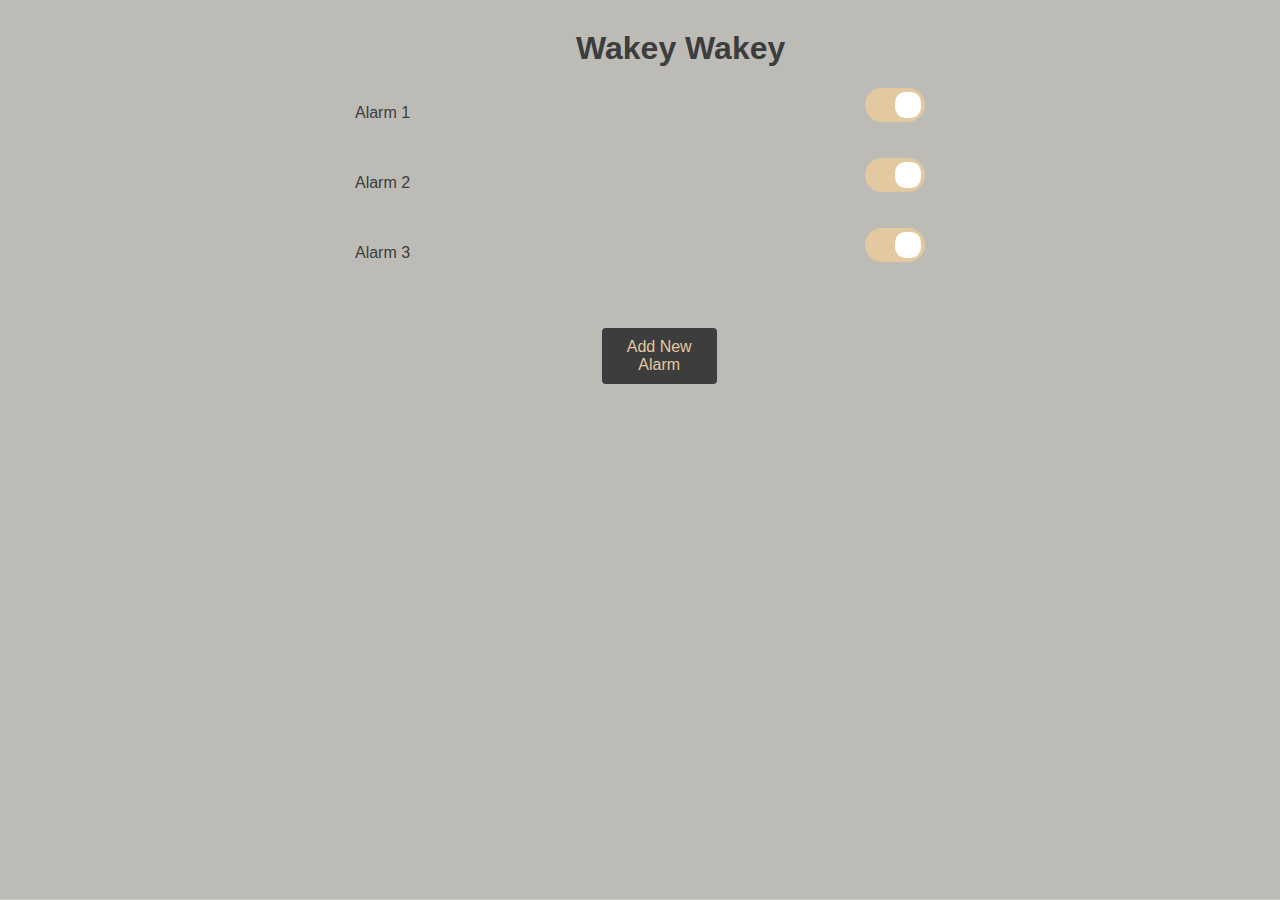
==== alarm_sketch/data/index.html @ 83b4e0f1 "update index html" ====
<!DOCTYPE html>
<html lang="en">
<!--link rel="stylesheet" href="style.css" type='text/css'-->

<head>
  <meta charset="UTF-8" />
  <meta name="viewport" content="width=device-width, initial-scale=1.0" />
  <title >Wakey Wakey</title>
  <style>
    body {
      font-family: Arial, sans-serif;

      color: #3d3d3d;
      background-color: #bcbbb5;
      margin: 0;
      padding: 0;
    }

    h1 {
      margin-top: 30px;
      margin-left: 45%;
    }

    ul {
      list-style-type: none;
      padding: 0;
    }

    .alarm-element {
      display: flex;
      justify-content: space-evenly;
      gap: 100px;
      margin-bottom: 20px;
    }

    .alarm-element:not(:last-child)::after {
      content: "";
      position: absolute;
      bottom: 0;
      left: 0;
      width: 100%;
      border-bottom: 1px solid #ccc;
    }

    .alarm-list {
      display: flex;
      justify-content: space-between;
    }

    .button {
      display: inline-block;
      width: 9%;
      margin: 30px auto;
      padding: 10px 20px;
      background-color: #3d3d3d;
      color: #e2c9a0;
      border: none;
      border-radius: 4px;
      cursor: pointer;
      text-decoration: none;
      font-size: 16px;
      margin-left: 47%;
    }

    .button:hover {
      color: #bcbbb5;
    }

    .switch {
      position: relative;
      display: inline-block;
      width: 60px;
      height: 34px;
    }

    .switch input {
      opacity: 0;
      width: 0;
      height: 0;
    }

    .slider {
      position: absolute;
      cursor: pointer;
      top: 0;
      left: 0;
      right: 0;
      bottom: 0;
      background-color: #ccc;
      -webkit-transition: 0.4s;
      transition: 0.4s;
    }

    .slider:before {
      position: absolute;
      content: "";
      height: 26px;
      width: 26px;
      left: 4px;
      bottom: 4px;
      background-color: white;
      -webkit-transition: 0.4s;
      transition: 0.4s;
    }

    input:checked+.slider {
      background-color: #e2c9a0;
    }

    input:focus+.slider {
      box-shadow: 0 0 1px #e2c9a0;
    }

    input:checked+.slider:before {
      -webkit-transform: translateX(26px);
      -ms-transform: translateX(26px);
      transform: translateX(26px);
    }

    /* Rounded sliders */
    .slider.round {
      border-radius: 34px;
    }

    .slider.round:before {
      border-radius: 40%;
    }

    .form-container {
      display: none;
      max-width: 400px;
      margin-left: 40%;
      padding: 20px;
      border: 1px solid #ccc;
      border-radius: 10px;
      
    }
    .form{
      margin-top: 7%;
    }


    .form-container input[type="text"] {
      width: 28%;
      padding: 10px;
      margin-left: 20px;
      border: none;
      background: #3d3d3d;
      color: #ccc;
      border-radius: 10px;
      font-size: 13px;
      margin-bottom: 25px;
      
    }

    .form-container input[type="text"]:focus,
    input[type="time"]:focus {
      outline: none;
    }

    .form-container input[type="time"] {
      width: 30%;
      padding: 7px;
      margin-left: 27px;
      border: none;
      background: #3d3d3d;
      color: #ccc;
      border-radius: 10px;
      font-size: 13px;
      margin-bottom: 25px;
      
    }

    

    .day-list {
      margin-left: 22%;
      display: block;
      list-style-type: none;
      padding: 0;
     
    }
    

    .days, .day-list{
      font-size: 16px;
      padding: 5px;
    }
    
    .alarm_name, .alarm_time{
      
      margin-left: 22%;
      font-size: 16px;
      
    }

    .submit {
      display: inline-block;
     
      margin: 30px auto;
      padding: 10px 20px;
      background-color: #3d3d3d;
      color: #e2c9a0;
      border: none;
      border-radius: 4px;
      cursor: pointer;
      text-decoration: none;
      font-size: 16px;
      margin-left: 35%;
      width: 29%;
      padding: 10px;
      
    }
    .checkbox, .checkbox:focus{
      accent-color: #3d3d3d;
      outline: none;
    }
    @media only screen and (device-width: 390px) 
    and (device-height: 844px) 
    and (-webkit-device-pixel-ratio: 3)  { 

      h1 {
      margin-top: 30px;
      margin-left: 25%;
    }
    .button {
      margin-left: 28%;
      width: 50%;
    }


    .form-container {
      position:fixed;
      display: none;
      top: 5%;
      left: 1%;
      margin-left: 3%;
      width:90%;
      padding: 2px;
      font-size: 17px;
      border: 1px solid #ccc;
      border-radius: 10px;
      
    }
    
    }
    
  </style>
</head>

<body>
  <h1 id="title" >Wakey Wakey</h1>

  <ul id="alarm-list">
    <li class="alarm-element">
      <span>
        <p>Alarm 1</p>
      </span>

      <label class="switch">
        <input type="checkbox" checked />
        <span class="slider round"></span>
      </label>
    </li>

    <li class="alarm-element">
      <span>
        <p>Alarm 2</p>
      </span>

      <label class="switch">
        <input type="checkbox" checked />
        <span class="slider round"></span>
      </label>
    </li>

    <li class="alarm-element">
      <span>
        <p>Alarm 3</p>
      </span>

      <label class="switch">
        <input type="checkbox" checked />
        <span class="slider round"></span>
      </label>
    </li>
  </ul>

 <button href="#" id="button" class="button" onclick="openForm()">Add New Alarm</button> 
  <div id="myForm" class="form-container">
    <form class="form" action="/submit_alarm" method="post">

      <label class="alarm_name">Alarm Name</label>
      <input type="text" id="alarm_name" name="alarm_name" required /><br /><br />

      <label class="alarm_time">Alarm Time</label>
      <input type="time" id="alarm_time" name="alarm_time" required /><br /><br />

      <label class="day-list">Repeat on:</label>

      <ul class="day-list">
        <li class="days">
          <label><input class="checkbox" type="checkbox"> Monday</label>
        </li>
        <li class="days">
          <label><input class="checkbox" type="checkbox"> Tuesday</label>
        </li>
        <li class="days">
          <label><input class="checkbox" type="checkbox"> Wednesday</label>
        </li>
        <li class="days">
          <label><input class="checkbox" type="checkbox"> Thursday</label>
        </li>
        <li class="days">
          <label><input class="checkbox" type="checkbox"> Friday</label>
        </li>
        <li class="days">
          <label ><input class="checkbox" type="checkbox"> Saturday</label>
        </li>
        <li class="days">
          <label><input class="checkbox" type="checkbox"> Sunday</label>
        </li>
      </ul>
      <button class="submit" onclick="sendData()" >Set Alarm</button> 
    </form>
  </div>
  <script>


    function openForm() {
      document.getElementById("myForm").style.display = "block";
      
      let myMediaQuery = window.matchMedia('(max-width: 500px)');
    
      if(myMediaQuery.matches) {
      document.getElementById("alarm-list").style.display = "none";
      document.getElementById("button").style.display = "none";
      document.getElementById("title").style.display = "none";
   }
}


  
  function sendData() {
    var data = document.getElementById('alarm_name').value;
    var xhr = new XMLHttpRequest();
    xhr.open("POST", "/saveData", true);
    xhr.setRequestHeader('Content-Type', 'application/x-www-form-urlencoded');
    xhr.send('data=' + encodeURIComponent(data));
    xhr.onload = function() {
      if (xhr.status === 200) {
        console.log('Data saved successfully.');
      } else {
        console.log('Error saving data.');
      }
    };
  }

  window.addEventListener('DOMContentLoaded', () => {
    fetchData();
  });

  function fetchData() {
    var xhr = new XMLHttpRequest();
    xhr.open("GET", "/getData", true);
    xhr.onreadystatechange = function() {
      if (xhr.readyState === 4 && xhr.status === 200) {
        var data = xhr.responseText;
        document.getElementById('alarm_name').value = data;
      }
    };
    xhr.send();
  }


  </script>
</body>

</html>
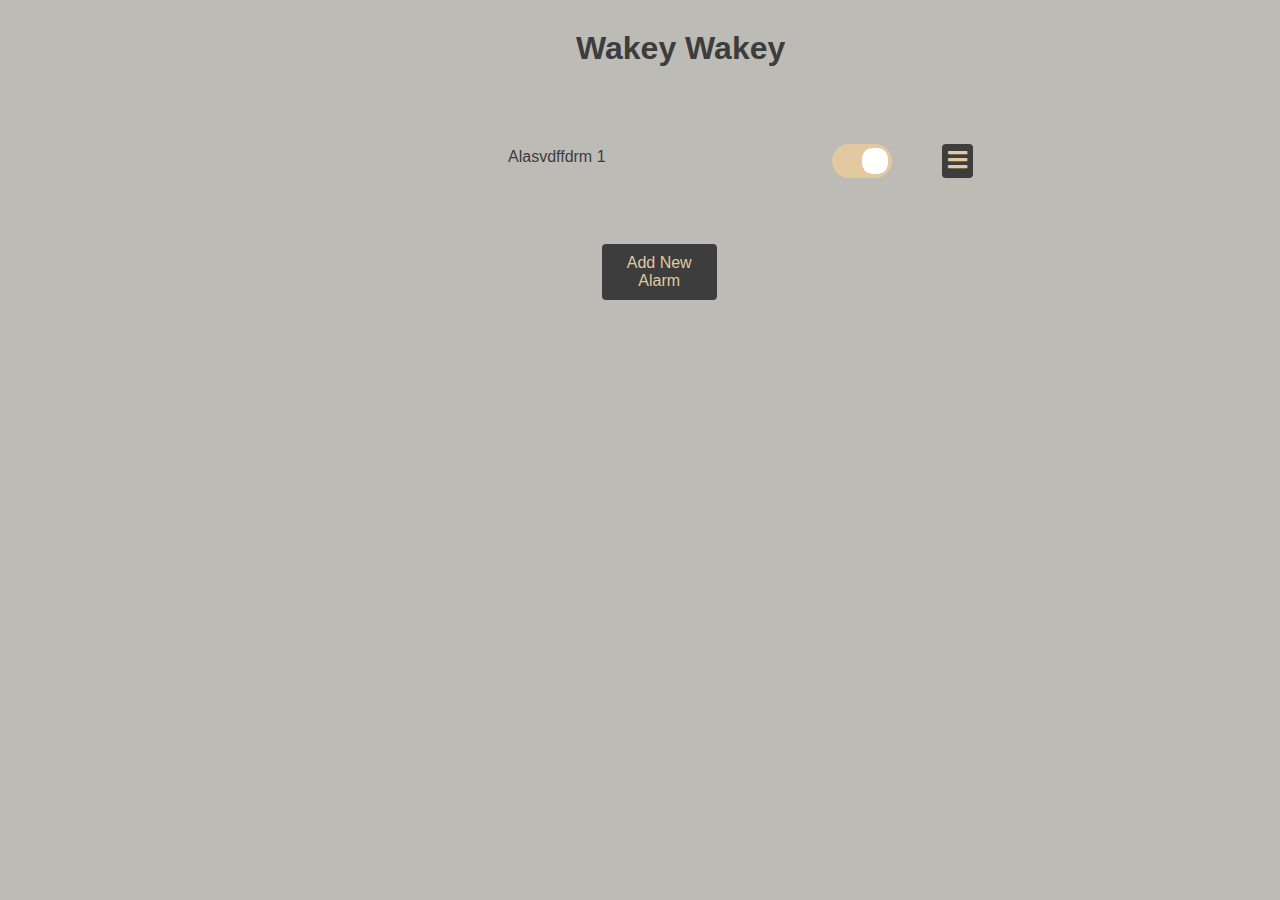
==== commit 6e3d30af: "update index html" ====
--- a/alarm_sketch/data/index.html
+++ b/alarm_sketch/data/index.html
@@ -1,379 +1,650 @@
 <!DOCTYPE html>
 <html lang="en">
-<!--link rel="stylesheet" href="style.css" type='text/css'-->
-
-<head>
-  <meta charset="UTF-8" />
-  <meta name="viewport" content="width=device-width, initial-scale=1.0" />
-  <title >Wakey Wakey</title>
-  <style>
-    body {
-      font-family: Arial, sans-serif;
-
-      color: #3d3d3d;
-      background-color: #bcbbb5;
-      margin: 0;
-      padding: 0;
-    }
-
-    h1 {
-      margin-top: 30px;
-      margin-left: 45%;
-    }
-
-    ul {
-      list-style-type: none;
-      padding: 0;
-    }
-
-    .alarm-element {
-      display: flex;
-      justify-content: space-evenly;
-      gap: 100px;
-      margin-bottom: 20px;
-    }
-
-    .alarm-element:not(:last-child)::after {
-      content: "";
-      position: absolute;
-      bottom: 0;
-      left: 0;
-      width: 100%;
-      border-bottom: 1px solid #ccc;
-    }
-
-    .alarm-list {
+  <!--link rel="stylesheet" href="style.css" type='text/css'-->
+
+  <head>
+    <meta charset="UTF-8" />
+    <meta name="viewport" content="width=device-width, initial-scale=1.0" />
+    <link
+      rel="stylesheet"
+      href="https://cdnjs.cloudflare.com/ajax/libs/font-awesome/5.15.3/css/all.min.css"
+    />
+    <title>Wakey Wakey</title>
+    <style>
+      body {
+        font-family: Arial, sans-serif;
+
+        color: #3d3d3d;
+        background-color: #bcbbb5;
+        margin: 0;
+        padding: 0;
+      }
+
+      h1 {
+        margin-top: 30px;
+        margin-left: 45%;
+      }
+
+      .two-column-list {
+        display: flex;
+        list-style-type: none;
+        flex: 1;
+        margin-left: 35%;
+        gap: 20%;
+      }
+
+      .alarm-element {
+        display: flex;
+        list-style-type: none;
+        gap: 20px;
+        margin-top: 28px;
+        margin-left: 20px;
+      }
+
+      .button {
+        /**display: inline-block;*/
+        width: 9%;
+        margin: 30px auto;
+        padding: 10px 20px;
+        background-color: #3d3d3d;
+        color: #e2c9a0;
+        border: none;
+        border-radius: 4px;
+        cursor: pointer;
+        text-decoration: none;
+        font-size: 16px;
+        margin-left: 47%;
+      }
+
+      .button:hover {
+        color: #bcbbb5;
+      }
+
+      .switch {
+        margin-right: 30px;
+        position: relative;
+        /** display: inline-block;*/
+        width: 60px;
+        height: 34px;
+        margin-top: 12px;
+      }
+
+      .switch input {
+        opacity: 0;
+        width: 0;
+        height: 0;
+      }
+
+      .slider {
+        position: absolute;
+        cursor: pointer;
+        top: 0;
+        left: 0;
+        right: 0;
+        bottom: 0;
+        background-color: #ccc;
+        -webkit-transition: 0.4s;
+        transition: 0.4s;
+      }
+
+      .slider:before {
+        position: absolute;
+        content: "";
+        height: 26px;
+        width: 26px;
+        left: 4px;
+        bottom: 4px;
+        background-color: white;
+        -webkit-transition: 0.4s;
+        transition: 0.4s;
+      }
+
+      input:checked + .slider {
+        background-color: #e2c9a0;
+      }
+
+      input:focus + .slider {
+        box-shadow: 0 0 1px #e2c9a0;
+      }
+
+      input:checked + .slider:before {
+        -webkit-transform: translateX(26px);
+        -ms-transform: translateX(26px);
+        transform: translateX(26px);
+      }
+
+      /* Rounded sliders */
+      .slider {
+        border-radius: 34px;
+      }
+
+      .slider:before {
+        border-radius: 40%;
+      }
+
+      .toggler {
+        background-color: #3d3d3d;
+        color: #e2c9a0;
+        border: none;
+        border-radius: 4px;
+        cursor: pointer;
+        text-decoration: none;
+        font-size: 22px;
+        margin-top: 12px;
+      }
+      .form-container {
+        display: none;
+        max-width: 400px;
+        margin-left: 40%;
+        padding: 20px;
+        border: 1px solid #ccc;
+        border-radius: 10px;
+      }
+      .form {
+        margin-top: 7%;
+        font-size: 20px;
+      }
+
+      .form-container input[type="text"] {
+        width: 28%;
+        padding: 10px;
+        margin-left: 20px;
+        border: none;
+        background: #3d3d3d;
+        color: #ccc;
+        border-radius: 10px;
+        font-size: 20px;
+        margin-bottom: 25px;
+      }
+
+      .form-container input[type="text"]:focus,
+      input[type="time"]:focus {
+        outline: none;
+      }
+
+      .form-container input[type="time"] {
+        width: 30%;
+        padding: 7px;
+        margin-left: 27px;
+        border: none;
+        background: #3d3d3d;
+        color: #ccc;
+        border-radius: 10px;
+        font-size: 17px;
+        margin-bottom: 25px;
+      }
+
+      .day_list {
+        margin-left: 22%;
+        /**display: block;*/
+        list-style-type: none;
+        padding: 0;
+        font-size: 20px;
+      }
+
+      .days,
+      .day_list {
+        font-size: 20px;
+        padding: 5px;
+      }
+
+      .alarm_name,
+      .alarm_time {
+        font-size: 20px;
+        margin-left: 22%;
+      }
+
+      .submit {
+        /**display: inline-block;*/
+
+        margin: 30px auto;
+        padding: 10px 20px;
+        background-color: #3d3d3d;
+        color: #e2c9a0;
+        border: none;
+        border-radius: 4px;
+        cursor: pointer;
+        text-decoration: none;
+        font-size: 16px;
+        margin-left: 35%;
+        width: 29%;
+        padding: 10px;
+      }
+
+      .cancel {
+        /**display: inline-block;*/
+
+        padding: 10px 20px;
+        background-color: #3d3d3d;
+        color: #e2c9a0;
+        border: none;
+        border-radius: 4px;
+        cursor: pointer;
+        text-decoration: none;
+        font-size: 12px;
+        margin-left: 39%;
+        width: 20%;
+       
+      }
+      .checkbox,
+      .checkbox:focus {
+        accent-color: #3d3d3d;
+
+        outline: none;
+        font-size: 20px;
+      }
+      .timeset {
+          display: flex;
+          justify-content: space-between;
+          gap: 50px;
+          margin-top: 20px;
+          
+          margin-right: 27px;
+          border: none;
+          border-radius: 10px;
+          font-size: 17px;
+          margin-bottom: 25px;
+         
+        }
+
+        #settings{
+          max-width: 500px;
+          margin-left: 36%;
+        }
+      .dayssettings {
       display: flex;
       justify-content: space-between;
+
+      gap: 100px;
+      margin-bottom: 5px;
     }
-
-    .button {
-      display: inline-block;
-      width: 9%;
-      margin: 30px auto;
-      padding: 10px 20px;
-      background-color: #3d3d3d;
-      color: #e2c9a0;
-      border: none;
-      border-radius: 4px;
-      cursor: pointer;
-      text-decoration: none;
-      font-size: 16px;
-      margin-left: 47%;
+      #days {
+      align-self: flex-start;
     }
 
-    .button:hover {
-      color: #bcbbb5;
-    }
-
-    .switch {
-      position: relative;
-      display: inline-block;
-      width: 60px;
-      height: 34px;
-    }
-
-    .switch input {
-      opacity: 0;
-      width: 0;
-      height: 0;
-    }
-
-    .slider {
-      position: absolute;
-      cursor: pointer;
-      top: 0;
-      left: 0;
-      right: 0;
-      bottom: 0;
-      background-color: #ccc;
-      -webkit-transition: 0.4s;
-      transition: 0.4s;
-    }
-
-    .slider:before {
-      position: absolute;
-      content: "";
-      height: 26px;
-      width: 26px;
-      left: 4px;
-      bottom: 4px;
-      background-color: white;
-      -webkit-transition: 0.4s;
-      transition: 0.4s;
-    }
-
-    input:checked+.slider {
-      background-color: #e2c9a0;
-    }
-
-    input:focus+.slider {
-      box-shadow: 0 0 1px #e2c9a0;
-    }
-
-    input:checked+.slider:before {
-      -webkit-transform: translateX(26px);
-      -ms-transform: translateX(26px);
-      transform: translateX(26px);
-    }
-
-    /* Rounded sliders */
-    .slider.round {
-      border-radius: 34px;
-    }
-
-    .slider.round:before {
-      border-radius: 40%;
-    }
-
-    .form-container {
-      display: none;
-      max-width: 400px;
-      margin-left: 40%;
-      padding: 20px;
-      border: 1px solid #ccc;
-      border-radius: 10px;
-      
-    }
-    .form{
-      margin-top: 7%;
-    }
-
-
-    .form-container input[type="text"] {
-      width: 28%;
-      padding: 10px;
-      margin-left: 20px;
-      border: none;
-      background: #3d3d3d;
-      color: #ccc;
-      border-radius: 10px;
-      font-size: 13px;
-      margin-bottom: 25px;
-      
-    }
-
-    .form-container input[type="text"]:focus,
-    input[type="time"]:focus {
-      outline: none;
-    }
-
-    .form-container input[type="time"] {
-      width: 30%;
-      padding: 7px;
-      margin-left: 27px;
-      border: none;
-      background: #3d3d3d;
-      color: #ccc;
-      border-radius: 10px;
-      font-size: 13px;
-      margin-bottom: 25px;
-      
-    }
-
-    
-
-    .day-list {
-      margin-left: 22%;
-      display: block;
-      list-style-type: none;
-      padding: 0;
-     
+    .alarm_settings_time{
+      margin-left: 10%;
     }
     
 
-    .days, .day-list{
-      font-size: 16px;
-      padding: 5px;
-    }
-    
-    .alarm_name, .alarm_time{
-      
-      margin-left: 22%;
-      font-size: 16px;
-      
-    }
-
-    .submit {
-      display: inline-block;
+      @media only screen and (device-width: 390px) and (device-height: 844px) and (-webkit-device-pixel-ratio: 3) {
+        h1 {
+          margin-top: 30px;
+          margin-left: 24%;
+        }
+        .button {
+          margin-left: 26%;
+          width: 50%;
+        }
+
+        .form-container {
+          position: fixed;
+          display: none;
+          top: 5%;
+          left: 1%;
+          margin-left: 3%;
+          width: 90%;
+          padding: 2px;
+          font-size: 17px;
+          border: 1px solid #ccc;
+          border-radius: 10px;
+        }
+
+        .two-column-list {
+          margin-left: 3%;
+        }
+        
+      }
+    </style>
+  </head>
+
+  <body>
+    <h1 id="title">Wakey Wakey</h1>
+
+    <div class="two-column-list">
+      <ul class="alarm_list" id="alarm_list1">
+        <li class="alarm-element">
+          <span>
+            <p>Alasvdffdrm 1</p>
+          </span>
+        </li>
+        <!-- 
+        <li class="alarm-element">
+          <span>
+            <p>Alasvdffdrm 1</p>
+          </span>
+        </li>
+        <li class="alarm-element">
+          <span>
+            <p>Alasvdffdrm 1</p>
+          </span>
+        </li>
+-->
+      </ul>
+
+      <ul class="alarm_list" id="alarm_list2">
+        <li class="alarm-element">
+          <label class="switch">
+            <input type="checkbox" checked />
+            <span class="slider"></span>
+          </label>
+
+          <button  id="toggler" class="toggler" onclick="togglesettings()" >
+            <i class="fas fa-bars"></i>
+          </button>
+        </li>
+        <!-- 
+        <li class="alarm-element">
+          <label class="switch">
+            <input type="checkbox" checked />
+            <span class="slider"></span>
+          </label>
+        </li>
+        <li class="alarm-element">
+          <label class="switch">
+            <input type="checkbox" checked />
+            <span class="slider"></span>
+          </label>
+        </li>
+      --></ul>
+    </div>
+
+    <ul id="settingslist">
+      <div id="settings" class="form-container">
+        <form >
+          <div class="timeset">
+            <label for="alarm_time" class="alarm_settings_time">Alarm Time</label>
+
+            <input
+              type="time"
+              id="alarm_settings_time"
+              name="alarm_time"
+              required
+            /><br /><br />
+            <label for="timeset" id="timeset">time set</label>
+          </div>
+          <ul id="day_list" class="day_settings_list">
+            <li class="dayssettings">
+              <span>
+                <p id="day">Monday</p>
+              </span>
+
+              <label class="switch">
+                <input type="checkbox" checked />
+                <span class="slider round"></span>
+              </label>
+            </li>
+            <li class="dayssettings">
+              <span>
+                <p id="day">Tuesday</p>
+              </span>
+
+              <label class="switch">
+                <input type="checkbox" checked />
+                <span class="slider round"></span>
+              </label>
+            </li>
+            <li class="dayssettings">
+              <span>
+                <p id="day">Wednesday</p>
+              </span>
+
+              <label class="switch">
+                <input type="checkbox" checked />
+                <span class="slider round"></span>
+              </label>
+            </li>
+            <li class="dayssettings">
+              <span>
+                <p id="day">Thursday</p>
+              </span>
+
+              <label class="switch">
+                <input type="checkbox" checked />
+                <span class="slider round"></span>
+              </label>
+            </li>
+            <li class="dayssettings">
+              <span>
+                <p id="day">Friday</p>
+              </span>
+
+              <label class="switch">
+                <input type="checkbox" checked />
+                <span class="slider round"></span>
+              </label>
+            </li>
+            <li class="dayssettings">
+              <span>
+                <p id="day">Saturday</p>
+              </span>
+
+              <label class="switch">
+                <input type="checkbox" checked />
+                <span class="slider round"></span>
+              </label>
+            </li>
+            <li class="dayssettings">
+              <span>
+                <p id="day">Sunday</p>
+              </span>
+
+              <label class="switch">
+                <input type="checkbox" checked />
+                <span class="slider round"></span>
+              </label>
+            </li>
+          </ul>
+          <input class="submit" type="submit" value="Submit" />
+          
+        </form>
+      </div>
+    </ul>
+
+    <button href="#" id="button" class="button" onclick="openForm()">
+      Add New Alarm
+    </button>
+    <div id="myForm" class="form-container">
+      <form class="form" id="myForm">
+        <label for="alarm_name" class="alarm_name">Alarm Name</label>
+        <input
+          type="text"
+          id="alarm_name"
+          name="alarm_name"
+          required
+        /><br /><br />
+
+        <label for="alarm_time" class="alarm_time">Alarm Time</label>
+        <input
+          type="time"
+          id="alarm_time"
+          name="alarm_time"
+          required
+        /><br /><br />
+
+        <label class="day_list">Repeat on:</label>
+
+        <ul id="day_list" class="day_list">
+          <li class="days">
+            <label><input class="checkbox" type="checkbox" /> Monday</label>
+          </li>
+          <li class="days">
+            <label><input class="checkbox" type="checkbox" /> Tuesday</label>
+          </li>
+          <li class="days">
+            <label><input class="checkbox" type="checkbox" /> Wednesday</label>
+          </li>
+          <li class="days">
+            <label><input class="checkbox" type="checkbox" /> Thursday</label>
+          </li>
+          <li class="days">
+            <label><input class="checkbox" type="checkbox" /> Friday</label>
+          </li>
+          <li class="days">
+            <label><input class="checkbox" type="checkbox" /> Saturday</label>
+          </li>
+          <li class="days">
+            <label><input class="checkbox" type="checkbox" /> Sunday</label>
+          </li>
+        </ul>
+
+        <input class="submit" type="submit" value="Submit" />
+        <button  id="cancel" class="cancel" onclick="cancelnewAlarm()">
+          Cancel
+        </button>
+      </form>
+    </div>
+    <script>
+   
+
+      let displayed = false;
+
+      function togglesettings(){
+        if (!displayed) {
+          document.getElementById("settings").style.display = "block";
+          displayed = true;
+        } else {
+          document.getElementById("settings").style.display = "none";
+          displayed = false;
+        }
+
+      }
+
      
-      margin: 30px auto;
-      padding: 10px 20px;
-      background-color: #3d3d3d;
-      color: #e2c9a0;
-      border: none;
-      border-radius: 4px;
-      cursor: pointer;
-      text-decoration: none;
-      font-size: 16px;
-      margin-left: 35%;
-      width: 29%;
-      padding: 10px;
-      
-    }
-    .checkbox, .checkbox:focus{
-      accent-color: #3d3d3d;
-      outline: none;
-    }
-    @media only screen and (device-width: 390px) 
-    and (device-height: 844px) 
-    and (-webkit-device-pixel-ratio: 3)  { 
-
-      h1 {
-      margin-top: 30px;
-      margin-left: 25%;
-    }
-    .button {
-      margin-left: 28%;
-      width: 50%;
-    }
-
-
-    .form-container {
-      position:fixed;
-      display: none;
-      top: 5%;
-      left: 1%;
-      margin-left: 3%;
-      width:90%;
-      padding: 2px;
-      font-size: 17px;
-      border: 1px solid #ccc;
-      border-radius: 10px;
-      
-    }
-    
-    }
-    
-  </style>
-</head>
-
-<body>
-  <h1 id="title" >Wakey Wakey</h1>
-
-  <ul id="alarm-list">
-    <li class="alarm-element">
-      <span>
-        <p>Alarm 1</p>
-      </span>
-
-      <label class="switch">
-        <input type="checkbox" checked />
-        <span class="slider round"></span>
-      </label>
-    </li>
-
-    <li class="alarm-element">
-      <span>
-        <p>Alarm 2</p>
-      </span>
-
-      <label class="switch">
-        <input type="checkbox" checked />
-        <span class="slider round"></span>
-      </label>
-    </li>
-
-    <li class="alarm-element">
-      <span>
-        <p>Alarm 3</p>
-      </span>
-
-      <label class="switch">
-        <input type="checkbox" checked />
-        <span class="slider round"></span>
-      </label>
-    </li>
-  </ul>
-
- <button href="#" id="button" class="button" onclick="openForm()">Add New Alarm</button> 
-  <div id="myForm" class="form-container">
-    <form class="form" action="/submit_alarm" method="post">
-
-      <label class="alarm_name">Alarm Name</label>
-      <input type="text" id="alarm_name" name="alarm_name" required /><br /><br />
-
-      <label class="alarm_time">Alarm Time</label>
-      <input type="time" id="alarm_time" name="alarm_time" required /><br /><br />
-
-      <label class="day-list">Repeat on:</label>
-
-      <ul class="day-list">
-        <li class="days">
-          <label><input class="checkbox" type="checkbox"> Monday</label>
-        </li>
-        <li class="days">
-          <label><input class="checkbox" type="checkbox"> Tuesday</label>
-        </li>
-        <li class="days">
-          <label><input class="checkbox" type="checkbox"> Wednesday</label>
-        </li>
-        <li class="days">
-          <label><input class="checkbox" type="checkbox"> Thursday</label>
-        </li>
-        <li class="days">
-          <label><input class="checkbox" type="checkbox"> Friday</label>
-        </li>
-        <li class="days">
-          <label ><input class="checkbox" type="checkbox"> Saturday</label>
-        </li>
-        <li class="days">
-          <label><input class="checkbox" type="checkbox"> Sunday</label>
-        </li>
-      </ul>
-      <button class="submit" onclick="sendData()" >Set Alarm</button> 
-    </form>
-  </div>
-  <script>
-
-
-    function openForm() {
-      document.getElementById("myForm").style.display = "block";
-      
-      let myMediaQuery = window.matchMedia('(max-width: 500px)');
-    
-      if(myMediaQuery.matches) {
-      document.getElementById("alarm-list").style.display = "none";
-      document.getElementById("button").style.display = "none";
-      document.getElementById("title").style.display = "none";
-   }
-}
-
 
   
-  function sendData() {
-    var data = document.getElementById('alarm_name').value;
-    var xhr = new XMLHttpRequest();
-    xhr.open("POST", "/saveData", true);
-    xhr.setRequestHeader('Content-Type', 'application/x-www-form-urlencoded');
-    xhr.send('data=' + encodeURIComponent(data));
-    xhr.onload = function() {
-      if (xhr.status === 200) {
-        console.log('Data saved successfully.');
-      } else {
-        console.log('Error saving data.');
-      }
-    };
-  }
-
-  window.addEventListener('DOMContentLoaded', () => {
-    fetchData();
-  });
-
-  function fetchData() {
-    var xhr = new XMLHttpRequest();
-    xhr.open("GET", "/getData", true);
-    xhr.onreadystatechange = function() {
-      if (xhr.readyState === 4 && xhr.status === 200) {
-        var data = xhr.responseText;
-        document.getElementById('alarm_name').value = data;
-      }
-    };
-    xhr.send();
-  }
-
-
-  </script>
-</body>
-
-</html>+
+      const startTime = document.getElementById("alarm_settings_time");
+      const valueSpan = document.getElementById("timeset");
+
+    startTime.addEventListener(
+      "input",
+      () => {
+        valueSpan.innerText = startTime.value;
+      },
+      false
+    );
+
+      function openForm() {
+        document.getElementById("myForm").style.display = "block";
+
+        let myMediaQuery = window.matchMedia("(max-width: 500px)");
+
+        if (myMediaQuery.matches) {
+          document.getElementById("alarm_list1").style.display = "none";
+          document.getElementById("alarm_list2").style.display = "none";
+          document.getElementById("button").style.display = "none";
+          document.getElementById("title").style.display = "none";
+          
+        }
+      }
+      function cancelnewAlarm(){
+        document.getElementById("myForm").style.display = "none";
+
+      }
+      function newAlarm(event) {
+        console.log("Hallo");
+        event.preventDefault();
+        var alarmname = document.getElementById("alarm_name").value;
+        var alarmtime = document.getElementById("alarm_time").value;
+        console.log(alarmname);
+        console.log(alarmtime);
+        var alarm = {
+          alarm_name: alarmname,
+          alarm_time: alarmtime,
+        };
+        // Reset form inputs
+        alarmname = "";
+        alarmtime = "";
+
+        //create slider
+        // Add new item to the list
+        var list = document.getElementById("alarm_list1");
+        var list2 = document.getElementById("alarm_list2");
+        var newItem1 = document.createElement("li");
+        newItem1.classList.add("alarm-element");
+        newItem1.style.marginTop = "55px";
+        newItem1.textContent = alarm.alarm_name + ", " + alarm.alarm_time;
+        list.appendChild(newItem1);
+
+
+        var list2 = document.getElementById("alarm_list2");
+        var newItem2 = document.createElement("li");
+        newItem2.classList.add("alarm-element");
+        var label = document.createElement("label");
+        var input = document.createElement("input");
+        var span = document.createElement("span");
+
+        var fa_bars = document.createElement("button");
+        fa_bars.classList.add("toggler");
+        fa_bars.id = "toggler";
+        fa_bars.onclick= togglesettings;
+        var i = document.createElement("i");
+        i.classList.add("fas", "fa-bars");
+        fa_bars.appendChild(i);
+
+        label.classList.add("switch");
+        input.type = "checkbox";
+        span.classList.add("slider");
+
+        label.appendChild(input);
+        label.appendChild(span);
+
+        newItem2.appendChild(label);
+        newItem2.appendChild(fa_bars);
+
+        list2.appendChild(newItem2);
+        document.getElementById("myForm").style.display = "none";
+
+        let myMediaQuery = window.matchMedia("(max-width: 500px)");
+
+        if (myMediaQuery.matches) {
+          document.getElementById("alarm_list1").style.display = "block";
+          document.getElementById("alarm_list2").style.display = "block";
+          document.getElementById("button").style.display = "block";
+          document.getElementById("title").style.display = "block";
+        }
+        console.log("Hallo");
+      }
+
+      function sendData(event) {
+        event.preventDefault();
+        var alarm_name = document.getElementById("alarm_name").value;
+        var alarm_time = document.getElementById("alarm_time").value;
+        var data = document.getElementById("alarm_name").value;
+        console.log(data);
+        var xhr = new XMLHttpRequest();
+        xhr.open("POST", "/saveData", true);
+        xhr.setRequestHeader(
+          "Content-Type",
+          "application/x-www-form-urlencoded"
+        );
+        xhr.send("data=" + encodeURIComponent(data));
+        xhr.onload = function () {
+          if (xhr.status === 200) {
+            console.log("Data saved successfully.");
+          } else {
+            console.log("Error saving data.");
+          }
+        };
+      }
+
+      var form = document.getElementById("myForm");
+      form.addEventListener("submit", newAlarm);
+
+
+      /**setInterval(function () {
+        var xhttp = new XMLHttpRequest();
+        xhttp.onreadystatechange = function () {
+          if (this.readyState == 4 && this.status == 200) {
+            document.getElementById("temperature").innerHTML =
+              this.responseText;
+          }
+        };
+        xhttp.open("GET", "/back", true);
+        xhttp.send();
+      }, 1000);
+      */
+    </script>
+  </body>
+</html>
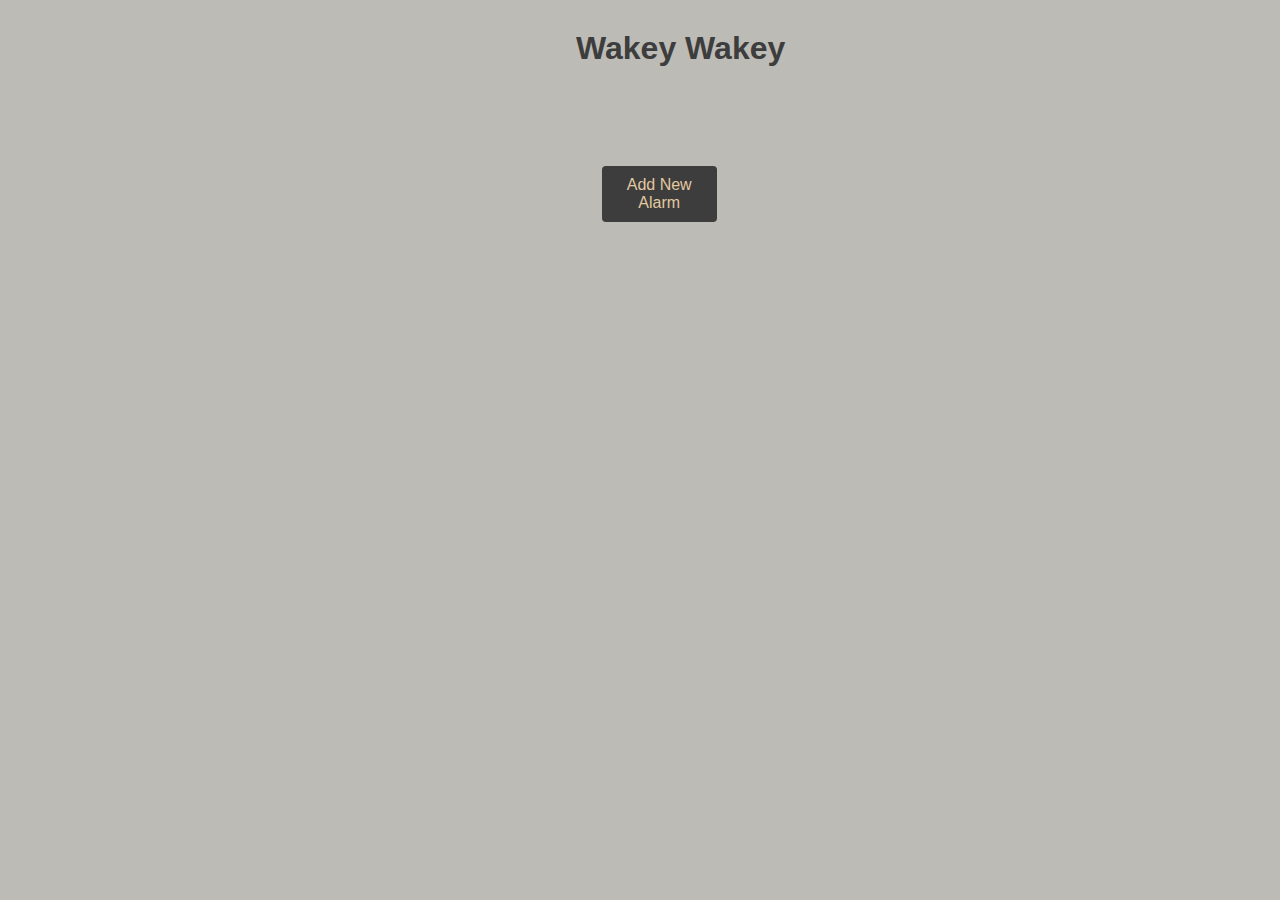
==== commit faaf679d: "update all" ====
--- a/alarm_sketch/data/index.html
+++ b/alarm_sketch/data/index.html
@@ -108,8 +108,6 @@
       }
 
       input:checked + .slider:before {
-        -webkit-transform: translateX(26px);
-        -ms-transform: translateX(26px);
         transform: translateX(26px);
       }
 
@@ -224,7 +222,6 @@
         font-size: 12px;
         margin-left: 39%;
         width: 20%;
-       
       }
       .checkbox,
       .checkbox:focus {
@@ -234,38 +231,36 @@
         font-size: 20px;
       }
       .timeset {
-          display: flex;
-          justify-content: space-between;
-          gap: 50px;
-          margin-top: 20px;
-          
-          margin-right: 27px;
-          border: none;
-          border-radius: 10px;
-          font-size: 17px;
-          margin-bottom: 25px;
-         
-        }
-
-        #settings{
-          max-width: 500px;
-          margin-left: 36%;
-        }
+        display: flex;
+        justify-content: space-between;
+        gap: 50px;
+        margin-top: 20px;
+
+        margin-right: 27px;
+        border: none;
+        border-radius: 10px;
+        font-size: 17px;
+        margin-bottom: 25px;
+      }
+
+      #settings {
+        max-width: 500px;
+        margin-left: 36%;
+      }
       .dayssettings {
-      display: flex;
-      justify-content: space-between;
-
-      gap: 100px;
-      margin-bottom: 5px;
-    }
+        display: flex;
+        justify-content: space-between;
+
+        gap: 100px;
+        margin-bottom: 5px;
+      }
       #days {
-      align-self: flex-start;
-    }
-
-    .alarm_settings_time{
-      margin-left: 10%;
-    }
-    
+        align-self: flex-start;
+      }
+
+      .alarm_settings_time {
+        margin-left: 10%;
+      }
 
       @media only screen and (device-width: 390px) and (device-height: 844px) and (-webkit-device-pixel-ratio: 3) {
         h1 {
@@ -293,22 +288,28 @@
         .two-column-list {
           margin-left: 3%;
         }
-        
       }
     </style>
   </head>
 
   <body>
     <h1 id="title">Wakey Wakey</h1>
-
+    <!--
+      <form id="textForm">
+      <input type="text" id="textInput" />
+      <button type="submit">Send</button>
+    </form>
+    <div id="receivedText"></div>
+-->
     <div class="two-column-list">
       <ul class="alarm_list" id="alarm_list1">
+        <!-- 
         <li class="alarm-element">
           <span>
             <p>Alasvdffdrm 1</p>
           </span>
         </li>
-        <!-- 
+       
         <li class="alarm-element">
           <span>
             <p>Alasvdffdrm 1</p>
@@ -323,17 +324,18 @@
       </ul>
 
       <ul class="alarm_list" id="alarm_list2">
+        <!-- 
         <li class="alarm-element">
           <label class="switch">
             <input type="checkbox" checked />
             <span class="slider"></span>
           </label>
 
-          <button  id="toggler" class="toggler" onclick="togglesettings()" >
+          <button id="toggler" class="toggler" onclick="togglesettings(id)">
             <i class="fas fa-bars"></i>
           </button>
         </li>
-        <!-- 
+        
         <li class="alarm-element">
           <label class="switch">
             <input type="checkbox" checked />
@@ -351,9 +353,11 @@
 
     <ul id="settingslist">
       <div id="settings" class="form-container">
-        <form >
+        <form>
           <div class="timeset">
-            <label for="alarm_time" class="alarm_settings_time">Alarm Time</label>
+            <label for="alarm_time" class="alarm_settings_time"
+              >Alarm Time</label
+            >
 
             <input
               type="time"
@@ -370,8 +374,8 @@
               </span>
 
               <label class="switch">
-                <input type="checkbox" checked />
-                <span class="slider round"></span>
+                <input id="mondayCheckbox" type="checkbox" />
+                <span id="mondaySpan" class="slider round"></span>
               </label>
             </li>
             <li class="dayssettings">
@@ -380,8 +384,8 @@
               </span>
 
               <label class="switch">
-                <input type="checkbox" checked />
-                <span class="slider round"></span>
+                <input id="tuesdayCheckbox" type="checkbox" />
+                <span id="tuesdaySpan" class="slider round"></span>
               </label>
             </li>
             <li class="dayssettings">
@@ -390,8 +394,8 @@
               </span>
 
               <label class="switch">
-                <input type="checkbox" checked />
-                <span class="slider round"></span>
+                <input id="wednesdayCheckbox" type="checkbox" />
+                <span id="wednesdaySpan" class="slider round"></span>
               </label>
             </li>
             <li class="dayssettings">
@@ -400,8 +404,8 @@
               </span>
 
               <label class="switch">
-                <input type="checkbox" checked />
-                <span class="slider round"></span>
+                <input id="thursdayCheckbox" type="checkbox" />
+                <span id="thursdaySpan" class="slider round"></span>
               </label>
             </li>
             <li class="dayssettings">
@@ -410,8 +414,8 @@
               </span>
 
               <label class="switch">
-                <input type="checkbox" checked />
-                <span class="slider round"></span>
+                <input id="fridayCheckbox" type="checkbox" />
+                <span id="fridaySpan" class="slider round"></span>
               </label>
             </li>
             <li class="dayssettings">
@@ -420,8 +424,8 @@
               </span>
 
               <label class="switch">
-                <input type="checkbox" checked />
-                <span class="slider round"></span>
+                <input id="saturdayCheckbox" type="checkbox" />
+                <span id="saturdaySpan" class="slider round"></span>
               </label>
             </li>
             <li class="dayssettings">
@@ -430,13 +434,12 @@
               </span>
 
               <label class="switch">
-                <input type="checkbox" checked />
-                <span class="slider round"></span>
+                <input id="sundayCheckbox" type="checkbox" />
+                <span id="sundaySpan" class="slider round"></span>
               </label>
             </li>
           </ul>
           <input class="submit" type="submit" value="Submit" />
-          
         </form>
       </div>
     </ul>
@@ -466,40 +469,85 @@
 
         <ul id="day_list" class="day_list">
           <li class="days">
-            <label><input class="checkbox" type="checkbox" /> Monday</label>
+            <label
+              ><input id="mondayAlarm" class="checkbox" type="checkbox" />
+              Monday</label
+            >
           </li>
           <li class="days">
-            <label><input class="checkbox" type="checkbox" /> Tuesday</label>
+            <label
+              ><input id="tuesdayAlarm" class="checkbox" type="checkbox" />
+              Tuesday</label
+            >
           </li>
           <li class="days">
-            <label><input class="checkbox" type="checkbox" /> Wednesday</label>
+            <label
+              ><input id="wednesdayAlarm" class="checkbox" type="checkbox" />
+              Wednesday</label
+            >
           </li>
           <li class="days">
-            <label><input class="checkbox" type="checkbox" /> Thursday</label>
+            <label
+              ><input id="thursdayAlarm" class="checkbox" type="checkbox" />
+              Thursday</label
+            >
           </li>
           <li class="days">
-            <label><input class="checkbox" type="checkbox" /> Friday</label>
+            <label
+              ><input id="fridayAlarm" class="checkbox" type="checkbox" />
+              Friday</label
+            >
           </li>
           <li class="days">
-            <label><input class="checkbox" type="checkbox" /> Saturday</label>
+            <label
+              ><input id="saturdayAlarm" class="checkbox" type="checkbox" />
+              Saturday</label
+            >
           </li>
           <li class="days">
-            <label><input class="checkbox" type="checkbox" /> Sunday</label>
+            <label
+              ><input id="sundayAlarm" class="checkbox" type="checkbox" />
+              Sunday</label
+            >
           </li>
         </ul>
 
         <input class="submit" type="submit" value="Submit" />
-        <button  id="cancel" class="cancel" onclick="cancelnewAlarm()">
+        <button id="cancel" class="cancel" onclick="cancelnewAlarm()">
           Cancel
         </button>
       </form>
     </div>
     <script>
-   
+      //bool if setting is displayed, used in togglesettings()
 
       let displayed = false;
-
-      function togglesettings(){
+      //form for adding a alarm
+      var form = document.getElementById("myForm");
+
+      var alarmindex = 0;
+
+      var activeSettingsId;
+
+      //values for alarm time in settings
+
+      function openForm() {
+        document.getElementById("myForm").style.display = "block";
+
+        let myMediaQuery = window.matchMedia("(max-width: 500px)");
+
+        if (myMediaQuery.matches) {
+          document.getElementById("alarm_list1").style.display = "none";
+          document.getElementById("alarm_list2").style.display = "none";
+          document.getElementById("button").style.display = "none";
+          document.getElementById("title").style.display = "none";
+        }
+      }
+
+      //not used
+      function togglesettings(id) {
+        var buttonId = id;
+        console.log("button clicked id" + buttonId);
         if (!displayed) {
           document.getElementById("settings").style.display = "block";
           displayed = true;
@@ -507,94 +555,47 @@
           document.getElementById("settings").style.display = "none";
           displayed = false;
         }
-
-      }
-
-     
-
-  
-
-      const startTime = document.getElementById("alarm_settings_time");
-      const valueSpan = document.getElementById("timeset");
-
-    startTime.addEventListener(
-      "input",
-      () => {
-        valueSpan.innerText = startTime.value;
-      },
-      false
-    );
-
-      function openForm() {
-        document.getElementById("myForm").style.display = "block";
-
-        let myMediaQuery = window.matchMedia("(max-width: 500px)");
-
-        if (myMediaQuery.matches) {
-          document.getElementById("alarm_list1").style.display = "none";
-          document.getElementById("alarm_list2").style.display = "none";
-          document.getElementById("button").style.display = "none";
-          document.getElementById("title").style.display = "none";
-          
-        }
-      }
-      function cancelnewAlarm(){
+      }
+
+      function cancelnewAlarm() {
         document.getElementById("myForm").style.display = "none";
-
-      }
-      function newAlarm(event) {
-        console.log("Hallo");
+      }
+
+      const alarms = [];
+
+      function submitnewAlarm(event) {
         event.preventDefault();
+        var index = alarmindex;
+        var active = 1;
+
         var alarmname = document.getElementById("alarm_name").value;
         var alarmtime = document.getElementById("alarm_time").value;
-        console.log(alarmname);
-        console.log(alarmtime);
-        var alarm = {
-          alarm_name: alarmname,
-          alarm_time: alarmtime,
-        };
-        // Reset form inputs
-        alarmname = "";
-        alarmtime = "";
-
-        //create slider
-        // Add new item to the list
-        var list = document.getElementById("alarm_list1");
-        var list2 = document.getElementById("alarm_list2");
-        var newItem1 = document.createElement("li");
-        newItem1.classList.add("alarm-element");
-        newItem1.style.marginTop = "55px";
-        newItem1.textContent = alarm.alarm_name + ", " + alarm.alarm_time;
-        list.appendChild(newItem1);
-
-
-        var list2 = document.getElementById("alarm_list2");
-        var newItem2 = document.createElement("li");
-        newItem2.classList.add("alarm-element");
-        var label = document.createElement("label");
-        var input = document.createElement("input");
-        var span = document.createElement("span");
-
-        var fa_bars = document.createElement("button");
-        fa_bars.classList.add("toggler");
-        fa_bars.id = "toggler";
-        fa_bars.onclick= togglesettings;
-        var i = document.createElement("i");
-        i.classList.add("fas", "fa-bars");
-        fa_bars.appendChild(i);
-
-        label.classList.add("switch");
-        input.type = "checkbox";
-        span.classList.add("slider");
-
-        label.appendChild(input);
-        label.appendChild(span);
-
-        newItem2.appendChild(label);
-        newItem2.appendChild(fa_bars);
-
-        list2.appendChild(newItem2);
-        document.getElementById("myForm").style.display = "none";
+        var monday = document.getElementById("mondayAlarm").checked ? 1 : 0;
+        var tuesday = document.getElementById("tuesdayAlarm").checked ? 1 : 0;
+        var wednesday = document.getElementById("wednesdayAlarm").checked
+          ? 1
+          : 0;
+        var thursday = document.getElementById("thursdayAlarm").checked ? 1 : 0;
+        var friday = document.getElementById("fridayAlarm").checked ? 1 : 0;
+        var saturday = document.getElementById("saturdayAlarm").checked ? 1 : 0;
+        var sunday = document.getElementById("sundayAlarm").checked ? 1 : 0;
+
+        var newalarm = [
+          index,
+          alarmtime,
+          alarmname,
+          monday,
+          tuesday,
+          wednesday,
+          thursday,
+          friday,
+          saturday,
+          sunday,
+          active,
+        ];
+
+        sendText("N," + newalarm);
+        console.log("send the data " + newalarm);
 
         let myMediaQuery = window.matchMedia("(max-width: 500px)");
 
@@ -604,47 +605,255 @@
           document.getElementById("button").style.display = "block";
           document.getElementById("title").style.display = "block";
         }
-        console.log("Hallo");
-      }
-
-      function sendData(event) {
-        event.preventDefault();
-        var alarm_name = document.getElementById("alarm_name").value;
-        var alarm_time = document.getElementById("alarm_time").value;
-        var data = document.getElementById("alarm_name").value;
-        console.log(data);
-        var xhr = new XMLHttpRequest();
-        xhr.open("POST", "/saveData", true);
-        xhr.setRequestHeader(
-          "Content-Type",
-          "application/x-www-form-urlencoded"
-        );
-        xhr.send("data=" + encodeURIComponent(data));
-        xhr.onload = function () {
-          if (xhr.status === 200) {
-            console.log("Data saved successfully.");
-          } else {
-            console.log("Error saving data.");
+
+        //set form back to default
+        document.getElementById("alarm_name").checked = false;
+        document.getElementById("alarm_time").checked = false;
+        document.getElementById("mondayAlarm").checked = false;
+        document.getElementById("tuesdayAlarm").checked = false;
+        document.getElementById("wednesdayAlarm").checked = false;
+        document.getElementById("thursdayAlarm").checked = false;
+        document.getElementById("fridayAlarm").checked = false;
+        document.getElementById("saturdayAlarm").checked = false;
+        document.getElementById("sundayAlarm").checked = false;
+
+        document.getElementById("myForm").style.display = "none";
+      }
+
+      function handleResponse(response) {
+        //create slider
+        // Add new item to the list
+        var newAlarm = true;
+
+        var responseArray = String(response).split(",");
+        console.log("response: " + response);
+        console.log("responseArray: " + responseArray);
+        console.log("responsearray index " + responseArray[0]);
+        let alarmtime = responseArray[1];
+        let alarmname = responseArray[2];
+        for (let i = 0; i < alarms.length; i++) {
+          console.log(alarms[i]);
+          if (alarms[i][0] == responseArray[0]) {
+            // no new alarm, just change existent
+            newAlarm = false;
           }
-        };
-      }
-
-      var form = document.getElementById("myForm");
-      form.addEventListener("submit", newAlarm);
-
-
-      /**setInterval(function () {
-        var xhttp = new XMLHttpRequest();
-        xhttp.onreadystatechange = function () {
-          if (this.readyState == 4 && this.status == 200) {
-            document.getElementById("temperature").innerHTML =
-              this.responseText;
+        }
+        if (newAlarm) {
+          alarms.push(responseArray);
+          var sentalarm = alarms[alarmindex];
+          alarmindex = alarmindex + 1;
+          //new alarm
+          var index = responseArray[0];
+          var list = document.getElementById("alarm_list1");
+          var list2 = document.getElementById("alarm_list2");
+          var newItem1 = document.createElement("li");
+          newItem1.id = "alarm_element" + " " + index;
+          newItem1.classList.add("alarm-element");
+          newItem1.style.marginTop = "55px";
+          newItem1.textContent = alarmname + ", " + alarmtime;
+          // Reset form inputs
+          alarmname = "";
+          alarmtime = "";
+
+          list.appendChild(newItem1);
+          responseArray;
+          var list2 = document.getElementById("alarm_list2");
+          var newItem2 = document.createElement("li");
+          newItem2.id = "alarm_element" + " " + index;
+          newItem2.classList.add("alarm-element");
+          var label = document.createElement("label");
+          var input = document.createElement("input");
+          var span = document.createElement("span");
+
+          var fa_bars = document.createElement("button");
+          fa_bars.classList.add("toggler");
+          fa_bars.id = "toggler " + index;
+          fa_bars.onclick = function () {
+            activeSettingsId = index;
+            console.log("button clicked id" + index);
+            if (!displayed) {
+              setSlider();
+              document.getElementById("settings").style.display = "block";
+              displayed = true;
+            } else {
+              document.getElementById("settings").style.display = "none";
+              displayed = false;
+            }
+          };
+
+          var i = document.createElement("i");
+          i.classList.add("fas", "fa-bars");
+          fa_bars.appendChild(i);
+
+          label.classList.add("switch");
+          input.type = "checkbox";
+          input.id = "checkbox" + index;
+          input.checked = true;
+          span.classList.add("slider");
+          span.id = "slider " + index;
+          input.addEventListener("click", function () {
+            if (input.checked) {
+              alarms[index][10] = 1;
+              console.log(alarms[index][0]);
+              console.log(alarms[index][1]);
+              console.log(alarms[index][10]);
+              console.log(alarms[index][10]);
+              console.log( alarms[index]);
+              sendText("U," + alarms[index]);
+            } else if(!input.checked) {
+              alarms[index][10] = 0;
+              console.log(alarms[index][10]);
+              console.log(alarms[index]);
+              sendText("U," + alarms[index]);
+            }
+          });
+
+          label.appendChild(input);
+          label.appendChild(span);
+
+          newItem2.appendChild(label);
+          newItem2.appendChild(fa_bars);
+
+          list2.appendChild(newItem2);
+        }
+      }
+
+      
+
+      function setSlider() {
+        var monday = alarms[activeSettingsId][3];
+        var tuesday = alarms[activeSettingsId][4];
+        var wednesday = alarms[activeSettingsId][5];
+        var thursday = alarms[activeSettingsId][6];
+        var friday = alarms[activeSettingsId][7];
+        var saturday = alarms[activeSettingsId][8];
+        var sunday = alarms[activeSettingsId][9];
+        var days = [
+          monday,
+          tuesday,
+          wednesday,
+          thursday,
+          friday,
+          saturday,
+          sunday,
+        ];
+        var spans = [
+          mondaySpan,
+          tuesdaySpan,
+          wednesdaySpan,
+          thursdaySpan,
+          fridaySpan,
+          saturdaySpan,
+          sundaySpan,
+        ];
+        var checkboxes = [
+          mondayCheckbox,
+          tuesdayCheckbox,
+          wednesdayCheckbox,
+          thursdayCheckbox,
+          fridayCheckbox,
+          saturdayCheckbox,
+          sundayCheckbox,
+        ];
+
+        for (let i = 0; i < days.length; i++) {
+          if (days[i] == 1) {
+            checkboxes[i].checked = true;
           }
-        };
-        xhttp.open("GET", "/back", true);
-        xhttp.send();
-      }, 1000);
-      */
+        }
+      }
+
+      function updateSlider(i, span, checkbox) {
+        if (checkbox.checked) {
+          alarms[activeSettingsId][i] = 0;
+          console.log("Op 1: " + alarms[activeSettingsId]);
+          console.log("Op 1: " + alarms);
+          sendText("U," + alarms[activeSettingsId]);
+        } else {
+          alarms[activeSettingsId][i] = 1;
+          console.log("Op 2: " + alarms[activeSettingsId]);
+          console.log("Op 2: " + alarms);
+          sendText("U," + alarms[activeSettingsId]);
+        }
+      }
+
+      const startTime = document.getElementById("alarm_settings_time");
+      const valueSpan = document.getElementById("timeset");
+
+      startTime.addEventListener(
+        "input",
+        () => {
+          alarmindex = activeSettingsId;
+          valueSpan.innerText = startTime.value;
+          alarms[alarmindex][2] = startTime.value;
+          console.log(alarms[alarmindex]);
+        },
+        false
+      );
+
+      form.addEventListener("submit", submitnewAlarm);
+
+      var mondayCheckbox = document.getElementById("mondayCheckbox");
+      var mondaySpan = document.getElementById("mondaySpan");
+      mondaySpan.addEventListener("click", function () {
+        updateSlider(3, mondaySpan, mondayCheckbox);
+      });
+      var tuesdayCheckbox = document.getElementById("tuesdayCheckbox");
+      var tuesdaySpan = document.getElementById("tuesdaySpan");
+      tuesdaySpan.addEventListener("click", function () {
+        updateSlider(4, tuesdaySpan, tuesdayCheckbox);
+      });
+      var wednesdayCheckbox = document.getElementById("wednesdayCheckbox");
+      var wednesdaySpan = document.getElementById("wednesdaySpan");
+      wednesdaySpan.addEventListener("click", function () {
+        updateSlider(5, wednesdaySpan, wednesdayCheckbox);
+      });
+      var thursdayCheckbox = document.getElementById("thursdayCheckbox");
+      var thursdaySpan = document.getElementById("thursdaySpan");
+      thursdaySpan.addEventListener("click", function () {
+        updateSlider(6, thursdaySpan, thursdayCheckbox);
+      });
+      var fridayCheckbox = document.getElementById("fridayCheckbox");
+      var fridaySpan = document.getElementById("fridaySpan");
+      fridaySpan.addEventListener("click", function () {
+        updateSlider(7, fridaySpan, fridayCheckbox);
+      });
+      var saturdayCheckbox = document.getElementById("saturdayCheckbox");
+      var saturdaySpan = document.getElementById("saturdaySpan");
+      saturdaySpan.addEventListener("click", function () {
+        updateSlider(8, saturdaySpan, saturdayCheckbox);
+      });
+      var sundayCheckbox = document.getElementById("sundayCheckbox");
+      var sundaySpan = document.getElementById("sundaySpan");
+      sundaySpan.addEventListener("click", function () {
+        updateSlider(9, sundaySpan, sundayCheckbox);
+      });
+
+
+      const sendText = (text) => {
+        fetch("/sendtext", {
+          method: "POST",
+          headers: {
+            "Content-Type": "application/x-www-form-urlencoded",
+          },
+          body: `text=${encodeURIComponent(text)}`,
+        })
+          .then((response) => response.text())
+          .then((result) => {
+            console.log("result+ " + result); // Optional: Log the response from the server
+            // Additional code to update the HTML page if necessary
+            handleResponse(result);
+          })
+          .catch((error) => {
+            console.error(error);
+            displayText(result);
+          });
+      };
+
+      //let exampleAlarm = [0, "test", "12:00", 1, 0, 0, 1, 1, 1, 1, 1];
+      //let exampleResponse = ["0, test, 12:00, 1, 0, 0, 1, 1, 1, 1, 1"];
+      //handleResponse(exampleResponse);
+      //alarms.push(exampleAlarm);
     </script>
   </body>
 </html>
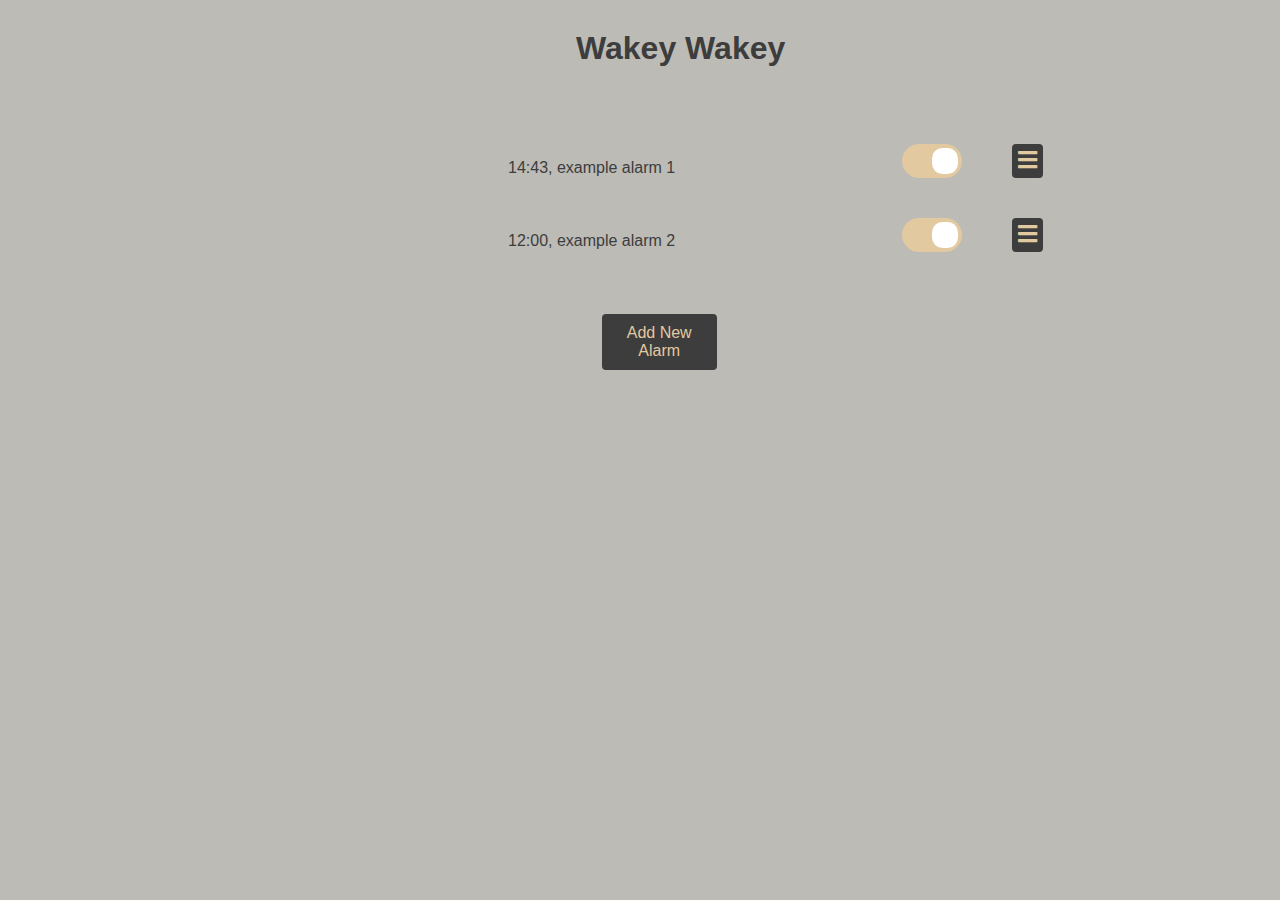
==== commit ffce872a: "update index and ino" ====
--- a/alarm_sketch/data/index.html
+++ b/alarm_sketch/data/index.html
@@ -850,10 +850,15 @@
           });
       };
 
-      //let exampleAlarm = [0, "test", "12:00", 1, 0, 0, 1, 1, 1, 1, 1];
-      //let exampleResponse = ["0, test, 12:00, 1, 0, 0, 1, 1, 1, 1, 1"];
-      //handleResponse(exampleResponse);
-      //alarms.push(exampleAlarm);
+      let exampleAlarm1 = [0, "example alarm 1", "14:43", 1, 0, 0, 0, 0, 0, 0, 0];
+      let exampleResponse1 = ["0, example alarm 1, 14:43, 1, 0, 0, 0, 0, 0, 0, 0"];
+      let exampleAlarm2 = [1, "example alarm 2", "12:00", 1, 0, 0, 0, 0, 0, 0, 0];
+      let exampleResponse2 = ["1, example alarm 2, 12:00, 1, 0, 0, 0, 0, 0, 0, 0"];
+      handleResponse(exampleResponse1);
+      alarms.push(exampleAlarm1);
+      handleResponse(exampleResponse2);
+      alarms.push(exampleAlarm2);
+      
     </script>
   </body>
 </html>
